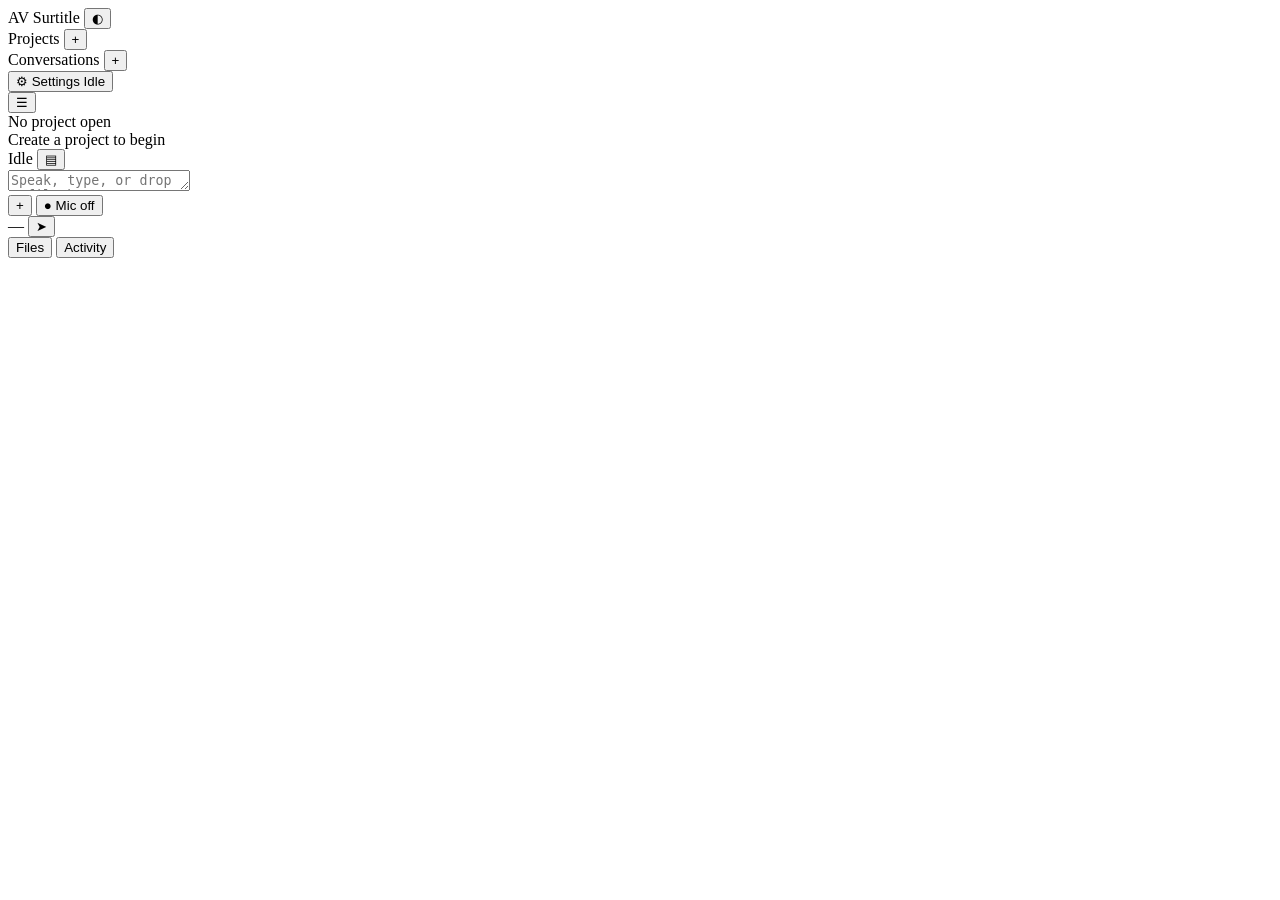
==== src/surtitle/web/index.html @ f93d19c3 "feat(projects): delete a project or a conversation without touching the files There was no way to re" ====
<!DOCTYPE html>
<html lang="en">
<head>
<meta charset="utf-8" />
<meta name="viewport" content="width=device-width, initial-scale=1" />
<title>Surtitle</title>
<link rel="icon" href="/static/surtitle.ico" />
<link rel="stylesheet" href="/static/styles.css" />
</head>
<body>
<div class="frame" id="frame" data-rightbar-collapsed="false">

  <!-- ------------------------------------------------------------ sidebar -->
  <aside class="sidebar" aria-label="Projects">
    <div class="sidebar__brand">
      <span class="sidebar__mark" aria-hidden="true">AV</span>
      <span class="sidebar__name">Surtitle</span>
      <span class="center__spacer"></span>
      <button class="button button--icon button--ghost" id="themeToggle"
              type="button" title="Toggle light and dark" aria-label="Toggle theme">◐</button>
    </div>

    <div class="sidebar__section">
      <span class="sidebar__sectionTitle">Projects</span>
      <button class="button button--icon button--ghost" id="newProject" type="button"
              title="New project" aria-label="New project">+</button>
    </div>
    <div class="sidebar__list" id="projectList" role="list"></div>

    <div class="sidebar__section">
      <span class="sidebar__sectionTitle">Conversations</span>
      <button class="button button--icon button--ghost" id="newSession" type="button"
              title="New conversation" aria-label="New conversation">+</button>
    </div>
    <div class="sidebar__list" id="sessionList" role="list" style="flex:0 0 auto;max-height:32vh"></div>

    <!-- Filed-away conversations. Hidden entirely until there is something in it. -->
    <button class="row row--sub" id="archiveToggle" type="button" aria-expanded="false" hidden>
      <span class="row__icon" aria-hidden="true">▸</span>
      <span class="row__main row__title">Archived</span>
      <span class="row__meta" id="archiveCount">0</span>
    </button>
    <div class="sidebar__list sidebar__list--archive" id="archiveList" role="list" hidden></div>
    <div class="sidebar__archiveFoot" id="archiveFoot" hidden>
      <button class="button button--danger button--tiny" id="archivePurge" type="button">
        Delete all archived
      </button>
    </div>

    <div class="sidebar__foot">
      <button class="row" id="settingsOpen" type="button" aria-haspopup="dialog">
        <span class="row__icon" aria-hidden="true">⚙</span>
        <span class="row__main row__title">Settings</span>
        <span class="state" id="connection" data-state="idle" title="Connection">
          <span class="state__dot" aria-hidden="true"></span>
          <span id="connectionLabel">Idle</span>
        </span>
      </button>
    </div>
  </aside>

  <!-- ------------------------------------------------------------- center -->
  <main class="center">
    <header class="center__header">
      <button class="button button--icon button--ghost" id="sidebarToggle" type="button"
              aria-label="Toggle sidebar">☰</button>
      <div>
        <div class="center__title" id="headerTitle">No project open</div>
        <div class="center__subtitle" id="headerSubtitle">Create a project to begin</div>
      </div>
      <span class="center__spacer"></span>
      <span class="state" id="agentState" data-state="idle">
        <span class="state__dot" aria-hidden="true"></span>
        <span id="agentStateLabel">Idle</span>
      </span>
      <button class="button button--icon button--ghost" id="rightbarToggle" type="button"
              aria-label="Toggle files panel">▤</button>
    </header>

    <div class="transcript" id="transcript">
      <div class="transcript__column" id="turns"></div>
    </div>

    <div class="captions" id="captions"></div>

    <div class="composer">
      <div class="composer__card" id="composerCard">
        <div class="composer__strip" id="approvalStrip" hidden>
          <span class="composer__stripDot" aria-hidden="true"></span>
          <span id="approvalText">Waiting for your approval</span>
        </div>

        <div class="attachments" id="attachments" hidden></div>

        <textarea class="composer__input" id="composer" rows="1"
                  placeholder="Speak, type, or drop a file here…"></textarea>

        <div class="composer__row">
          <button class="button button--icon button--ghost" id="attachButton" type="button"
                  title="Attach files (images, PDFs, spreadsheets, code)"
                  aria-label="Attach files">+</button>
          <input type="file" id="fileInput" multiple hidden
                 accept="image/*,.pdf,.csv,.txt,.md,.json,.xlsx,.docx,.pptx,.py,.zip" />

          <button class="mic" id="micButton" type="button" data-active="false"
                  aria-pressed="false" title="Toggle microphone — right-click to choose the input device">
            <span aria-hidden="true">●</span>
            <span id="micLabel">Mic off</span>
            <span class="mic__level" aria-hidden="true"><span class="mic__levelFill" id="micLevel"></span></span>
          </button>

          <div class="composer__trailing">
            <span class="badge" id="modelBadge">—</span>
            <!-- Approval actions replace send while a tool is waiting. -->
            <span id="approvalActions" hidden>
              <button class="button button--ghost" id="approvalDeny" type="button"
                      title="Do not run this">Reject</button>
              <button class="button button--ghost" id="approvalAlways" type="button"
                      title="Run this and stop asking about this tool in this project">Always allow</button>
              <button class="button button--primary" id="approvalAllow" type="button"
                      title="Run this one time only">Allow once</button>
            </span>
            <button class="send" id="sendButton" type="button" title="Send (Enter)" aria-label="Send">➤</button>
          </div>
        </div>
      </div>
    </div>
  </main>

  <!-- ----------------------------------------------------------- rightbar -->
  <aside class="rightbar" aria-label="Project files">
    <div class="rightbar__tabs" role="tablist">
      <button class="tab" id="tabFiles" role="tab" aria-selected="true" type="button">Files</button>
      <button class="tab" id="tabActivity" role="tab" aria-selected="false" type="button">Activity</button>
    </div>
    <div class="rightbar__body" id="rightbarBody"></div>
  </aside>
</div>

<!-- ------------------------------------------------------------- settings -->
<div class="modal" id="settingsModal" hidden>
  <div class="modal__mask" id="settingsMask"></div>
  <div class="modal__panel" role="dialog" aria-modal="true" aria-labelledby="settingsTitle">
    <nav class="modal__nav">
      <div class="modal__navTitle" id="settingsTitle">Settings</div>
      <div class="modal__navList" id="settingsNav" role="tablist"></div>
    </nav>
    <div class="modal__content">
      <div class="modal__header">
        <span class="modal__title" id="settingsSectionTitle">General</span>
        <button class="button button--icon button--ghost" id="settingsClose" type="button"
                aria-label="Close settings">✕</button>
      </div>
      <div class="modal__options" id="settingsBody"></div>
    </div>
  </div>
</div>

<!-- -------------------------------------------------------- new project -->
<div class="modal" id="projectModal" hidden>
  <div class="modal__mask" id="projectMask"></div>
  <div class="modal__panel modal__panel--narrow" role="dialog" aria-modal="true"
       aria-labelledby="projectModalTitle">
    <div class="modal__content">
      <div class="modal__header">
        <span class="modal__title" id="projectModalTitle">New project</span>
        <button class="button button--icon button--ghost" id="projectClose" type="button"
                aria-label="Close">✕</button>
      </div>
      <div class="modal__options">
        <div class="setting__text" style="padding:0 0 8px">
          <label class="setting__title" for="projectName">Name</label>
          <span class="setting__desc">Shown in the sidebar. A folder is created for it automatically.</span>
        </div>
        <input class="input" id="projectName" placeholder="Sampling line coding" autocomplete="off" />
        <p class="error" id="projectError" hidden></p>

        <div class="setting__text" style="padding:16px 0 8px">
          <label class="setting__title" for="projectRoot">Folder to work in</label>
          <span class="setting__desc">
            The agent can only read and write inside this folder. Leave blank to use a
            managed folder in the app data directory.
          </span>
        </div>
        <div class="fieldRow">
          <input class="input" id="projectRoot" placeholder="/path/to/existing/folder" autocomplete="off" />
          <!-- The in-app browser always works: the server lists this machine's
               folders over HTTP. The native chooser is offered additionally
               where the machine can actually show one (folder_dialog on
               /api/health), because it can fail to appear even then. -->
          <button class="button button--ghost" id="projectBrowse" type="button">Browse…</button>
          <button class="button button--ghost button--tiny" id="projectSystem" type="button" hidden
                  title="Open the folder chooser on the machine running Surtitle">System…</button>
        </div>
      </div>
      <div class="modal__footer">
        <button class="button button--ghost" id="projectCancel" type="button">Cancel</button>
        <button class="button button--primary" id="projectCreate" type="button">Create</button>
      </div>
    </div>
  </div>
</div>

<!-- The in-app folder picker. A directory listing over HTTP rather than a window
     on somebody's desktop, so it works from a remote browser, on a headless host,
     and on a Windows session where the native dialog will not come to the front. -->
<div class="modal" id="folderModal" hidden>
  <div class="modal__mask" id="folderMask"></div>
  <div class="modal__panel modal__panel--picker" role="dialog" aria-modal="true"
       aria-labelledby="folderTitle">
    <div class="modal__content">
      <div class="modal__header">
        <span class="modal__title" id="folderTitle">Choose a folder</span>
      </div>
      <div class="folder">
        <div class="folder__bar">
          <button class="button button--icon button--ghost" id="folderUp" type="button"
                  title="Parent folder" aria-label="Parent folder">↑</button>
          <nav class="folder__crumbs" id="folderCrumbs" aria-label="Folder path"></nav>
          <button class="button button--ghost button--tiny" id="folderHidden" type="button"
                  aria-pressed="false" title="Show folders the system hides">Hidden</button>
        </div>
        <input class="input" id="folderPath" placeholder="/path/to/folder" autocomplete="off"
               spellcheck="false" aria-label="Folder path" />
        <div class="folder__list" id="folderList" role="listbox" aria-label="Folders"></div>
        <p class="folder__note" id="folderNote" hidden></p>
        <div class="folder__new">
          <input class="input" id="folderNewName" placeholder="New folder name" autocomplete="off"
                 aria-label="New folder name" />
          <button class="button button--ghost" id="folderNew" type="button">New folder</button>
        </div>
      </div>
      <div class="modal__footer">
        <button class="button button--ghost" id="folderCancel" type="button">Cancel</button>
        <button class="button button--primary" id="folderUse" type="button">Use this folder</button>
      </div>
    </div>
  </div>
</div>

<!-- Text entry, used for renaming. Separate from the confirm dialog because a
     rename is reversible and should not be dressed as a destructive action. -->
<div class="modal" id="promptModal" hidden>
  <div class="modal__mask" id="promptMask"></div>
  <div class="modal__panel modal__panel--narrow" role="dialog" aria-modal="true"
       aria-labelledby="promptTitle">
    <div class="modal__content">
      <div class="modal__header">
        <span class="modal__title" id="promptTitle">Rename</span>
      </div>
      <div class="modal__options">
        <label class="setting" for="promptInput">
          <span class="setting__name" id="promptLabel">Name</span>
          <input class="input" id="promptInput" autocomplete="off" />
        </label>
        <p class="setting__desc setting__desc--note" id="promptNote" hidden></p>
      </div>
      <div class="modal__footer">
        <button class="button button--ghost" id="promptCancel" type="button">Cancel</button>
        <button class="button button--primary" id="promptOk" type="button">Save</button>
      </div>
    </div>
  </div>
</div>

<!-- Confirmation for destructive conversation actions. Always states that files
     in the project folder are not touched. -->
<div class="modal" id="confirmModal" hidden>
  <div class="modal__mask" id="confirmMask"></div>
  <div class="modal__panel modal__panel--narrow" role="dialog" aria-modal="true"
       aria-labelledby="confirmTitle">
    <div class="modal__content">
      <div class="modal__header">
        <span class="modal__title" id="confirmTitle">Are you sure?</span>
      </div>
      <div class="modal__options">
        <p class="setting__desc" id="confirmText"></p>
        <p class="setting__desc setting__desc--note" id="confirmNote" hidden></p>
      </div>
      <div class="modal__footer">
        <button class="button button--ghost" id="confirmCancel" type="button">Cancel</button>
        <button class="button button--danger" id="confirmOk" type="button">Confirm</button>
      </div>
    </div>
  </div>
</div>

<!-- Shown while a file is dragged over the window, so the drop target is obvious. -->
<div class="dropzone" id="dropzone" hidden>
  <div class="dropzone__inner">
    <div class="dropzone__title">Drop files to attach them</div>
    <div class="dropzone__hint">Images, PDFs, spreadsheets and documents are saved into the project.</div>
  </div>
</div>

<div class="toast" id="toast" hidden role="status" aria-live="polite"></div>

<!--
  Spoken audio is routed through this element because Web Audio alone cannot
  choose an output device — only HTMLMediaElement.setSinkId() can, so the element
  is the sink. Never displayed, never focused.
-->
<audio id="speaker" autoplay playsinline></audio>

<script type="module" src="/static/js/app.js"></script>
</body>
</html>
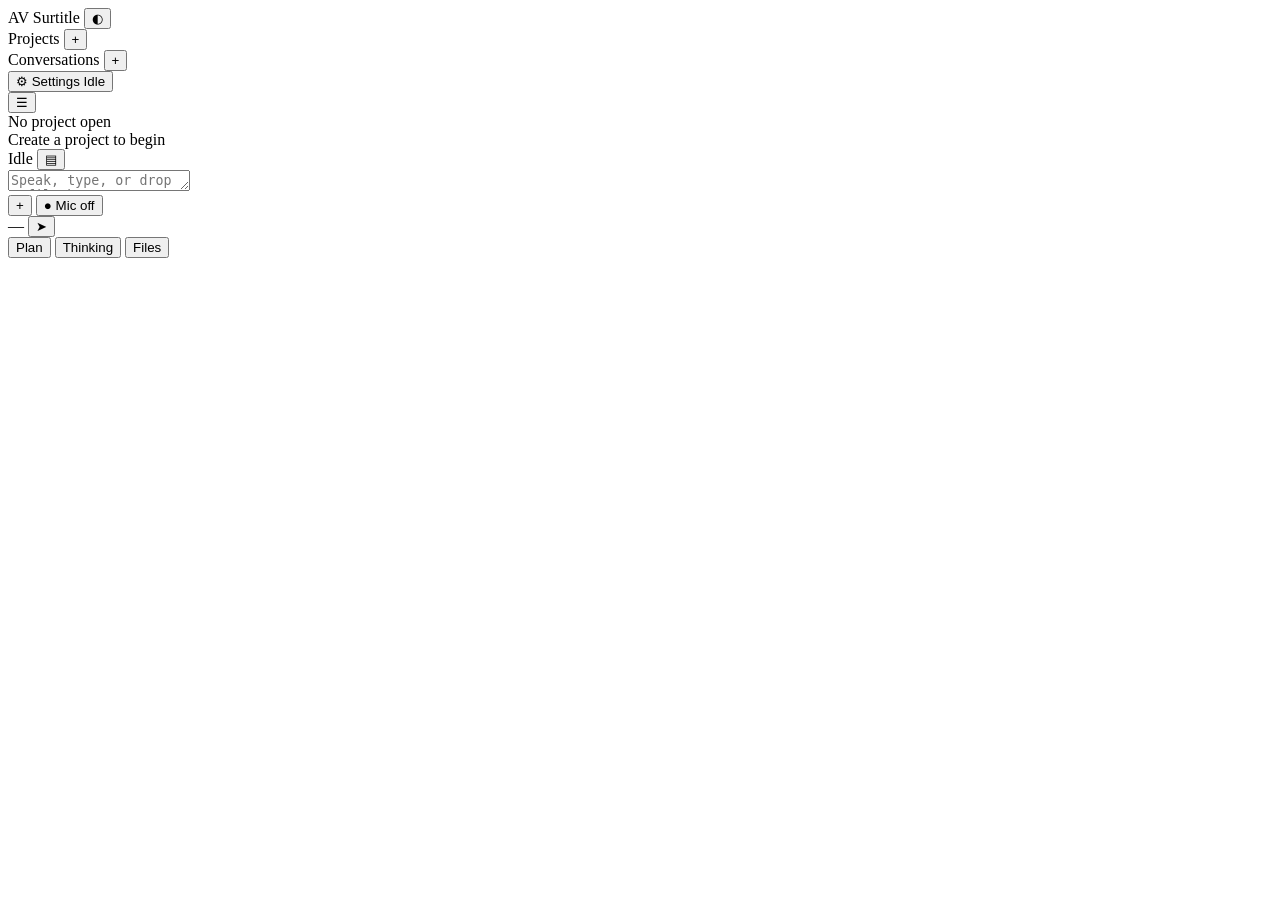
==== commit cb868e89: "feat(web): put the plan first, and give the files panel a point The panel had three tabs that answer" ====
--- a/src/surtitle/web/index.html
+++ b/src/surtitle/web/index.html
@@ -79,6 +79,26 @@
 
     <div class="transcript" id="transcript">
       <div class="transcript__column" id="turns"></div>
+    </div>
+
+    <!-- Why the last turn ended, when it did not simply finish.
+         A stopped turn used to be silent: the working indicator went back to
+         "Idle" and nothing said whether the work was done or abandoned, so the
+         only way to find out was to ask again — and the answer might have been
+         sitting in the transcript the whole time. This says what happened, in
+         the same words the agent speaks, and offers the one action that resumes
+         it. -->
+    <div class="stopnote" id="stopNote" hidden>
+      <span class="stopnote__icon" aria-hidden="true">■</span>
+      <div class="stopnote__main">
+        <div class="stopnote__title" id="stopTitle">Stopped</div>
+        <div class="stopnote__detail" id="stopDetail"></div>
+      </div>
+      <button class="button button--primary button--tiny" id="stopContinue" type="button" hidden>
+        Continue
+      </button>
+      <button class="button button--icon button--ghost" id="stopDismiss" type="button"
+              aria-label="Dismiss">✕</button>
     </div>
 
     <div class="captions" id="captions"></div>
@@ -128,10 +148,16 @@
   </main>
 
   <!-- ----------------------------------------------------------- rightbar -->
-  <aside class="rightbar" aria-label="Project files">
+  <aside class="rightbar" aria-label="Conversation and project">
     <div class="rightbar__tabs" role="tablist">
-      <button class="tab" id="tabFiles" role="tab" aria-selected="true" type="button">Files</button>
-      <button class="tab" id="tabActivity" role="tab" aria-selected="false" type="button">Activity</button>
+      <!-- Plan leads, and is always present. It is the one tab that answers
+           "what is it trying to do, and how far has it got" at a glance. It used
+           to be last and hidden until the agent happened to write a plan, so the
+           panel opened on a file browser and the useful view was the one nobody
+           had seen. -->
+      <button class="tab" id="tabTodo" role="tab" aria-selected="true" type="button">Plan</button>
+      <button class="tab" id="tabThinking" role="tab" aria-selected="false" type="button">Thinking</button>
+      <button class="tab" id="tabFiles" role="tab" aria-selected="false" type="button">Files</button>
     </div>
     <div class="rightbar__body" id="rightbarBody"></div>
   </aside>
@@ -217,6 +243,7 @@
           <button class="button button--icon button--ghost" id="folderUp" type="button"
                   title="Parent folder" aria-label="Parent folder">↑</button>
           <nav class="folder__crumbs" id="folderCrumbs" aria-label="Folder path"></nav>
+          <span class="folder__count" id="folderCount" hidden></span>
           <button class="button button--ghost button--tiny" id="folderHidden" type="button"
                   aria-pressed="false" title="Show folders the system hides">Hidden</button>
         </div>
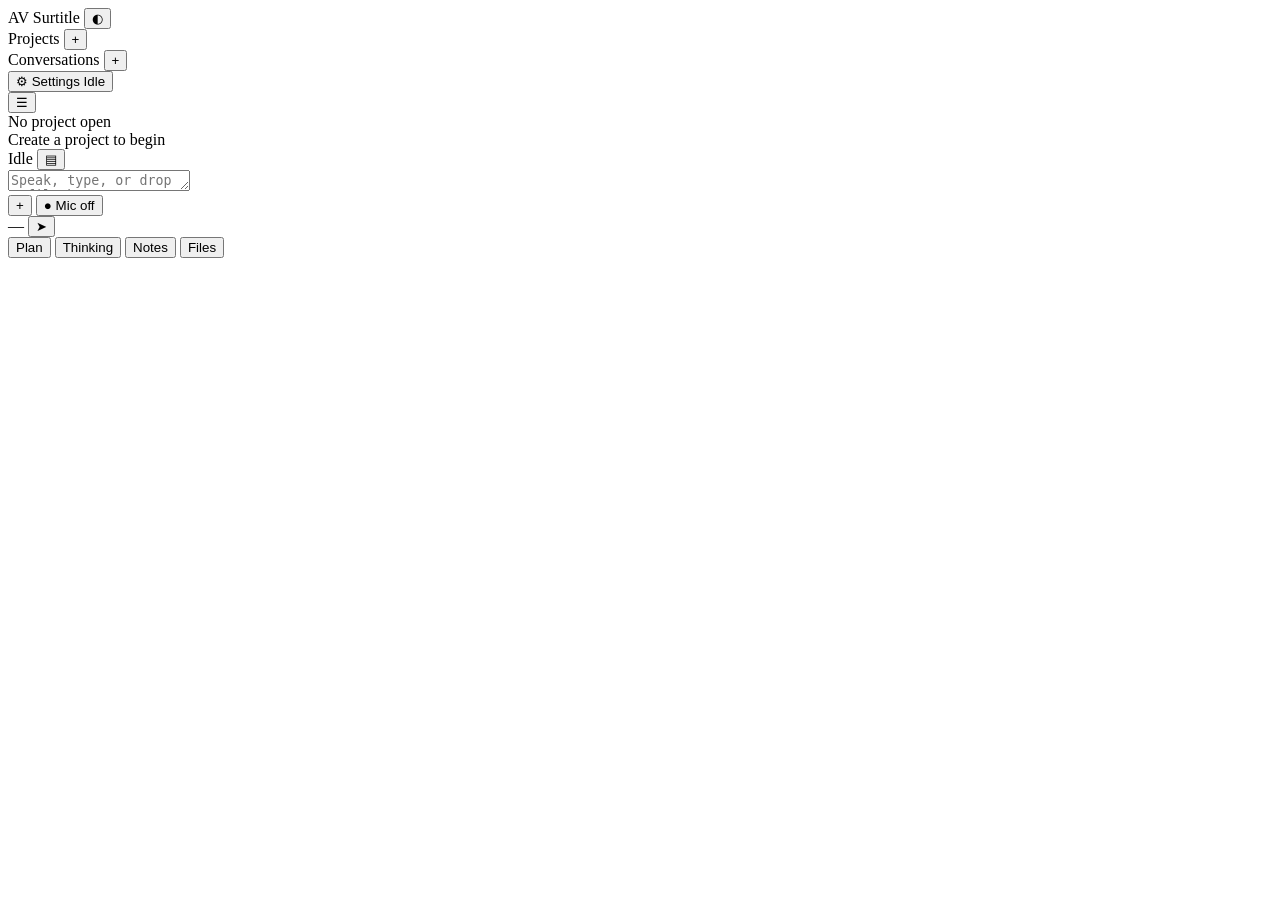
==== commit 5d30b1a3: "feat(web): give the project notebook a panel The notebook is the app's memory of the project: `remem" ====
--- a/src/surtitle/web/index.html
+++ b/src/surtitle/web/index.html
@@ -157,7 +157,14 @@
            had seen. -->
       <button class="tab" id="tabTodo" role="tab" aria-selected="true" type="button">Plan</button>
       <button class="tab" id="tabThinking" role="tab" aria-selected="false" type="button">Thinking</button>
+      <!-- The project notebook: what the agent has chosen to remember. Read back
+           at the start of every conversation, and until now invisible. -->
+      <button class="tab" id="tabNotes" role="tab" aria-selected="false" type="button">Notes</button>
       <button class="tab" id="tabFiles" role="tab" aria-selected="false" type="button">Files</button>
+    </div>
+    <div class="rightbar__meter" id="rightbarMeter" hidden>
+      <span class="meter__bar" aria-hidden="true"><span class="meter__fill" id="meterFill"></span></span>
+      <span class="meter__label" id="meterLabel"></span>
     </div>
     <div class="rightbar__body" id="rightbarBody"></div>
   </aside>
